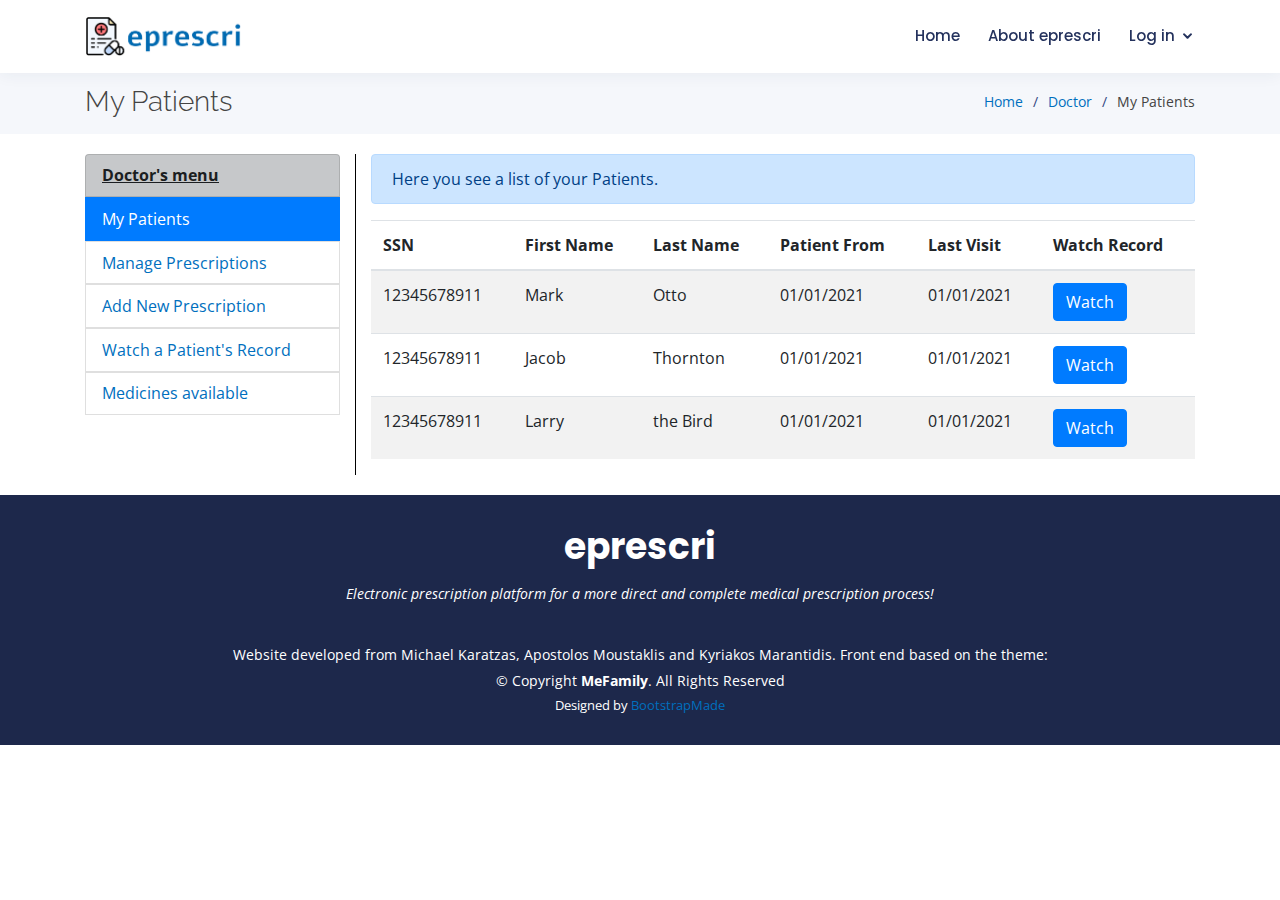
==== doctor/index.html @ 3eaae7f1 "Added basic front end of doctor user, added some php scripts for doctor functionality." ====
<!DOCTYPE html>
<html lang="en">

<head>
  <meta charset="utf-8">
  <meta content="width=device-width, initial-scale=1.0" name="viewport">

  <title>eprescri - elerctronic prescription application platform</title>
  <meta content="" name="description">
  <meta content="" name="keywords">

  <!-- Favicons -->
  <link href="../assets/img/favicon.png" rel="icon">
  <link href="../assets/img/apple-touch-icon.png" rel="apple-touch-icon">

  <!-- Google Fonts -->
  <link href="https://fonts.googleapis.com/css?family=Open+Sans:300,300i,400,400i,600,600i,700,700i|Raleway:300,300i,400,400i,500,500i,600,600i,700,700i|Poppins:300,300i,400,400i,500,500i,600,600i,700,700i" rel="stylesheet">

  <!-- Vendor CSS Files -->
  <link href="../assets/vendor/bootstrap/css/bootstrap.min.css" rel="stylesheet">
  <link href="../assets/vendor/icofont/icofont.min.css" rel="stylesheet">
  <link href="../assets/vendor/boxicons/css/boxicons.min.css" rel="stylesheet">
  <link href="../assets/vendor/animate.css/animate.min.css" rel="stylesheet">
  <link href="../assets/vendor/remixicon/remixicon.css" rel="stylesheet">
  <link href="../assets/vendor/owl.carousel/assets/owl.carousel.min.css" rel="stylesheet">
  <link href="../assets/vendor/venobox/venobox.css" rel="stylesheet">

  <!-- Template Main CSS File -->
  <link href="../assets/css/custom.css" rel="stylesheet">
  <link href="../assets/css/style.css" rel="stylesheet">


  <!-- =======================================================
  * Template Name: MeFamily - v2.2.0
  * Template URL: https://bootstrapmade.com/family-multipurpose-html-bootstrap-template-free/
  * Author: BootstrapMade.com
  * License: https://bootstrapmade.com/license/
  ======================================================== -->
</head>

<body>

  <!-- ======= Header ======= -->
  <header id="header" class="fixed-top">
    <div class="container d-flex align-items-center">

      <!-- <h1 class="logo mr-auto"><a href="index.html">Me &amp; Family</a></h1> -->
      <!-- Uncomment below if you prefer to use an image logo -->
      <a href="../index.html" class="logo mr-auto"><img src="../assets/img/eprescri-logo.png" alt="" class="img-fluid"></a>

      <nav class="nav-menu d-none d-lg-block">
        <ul>
          <li><a href="../index.html">Home</a></li>
          <li><a href="../index.html#about">About eprescri</a></li>
          <!-- <li><a href="#">Medicines available</a></li>
          <li><a href="#">Medicines' Companies</a></li> -->
          <li class="drop-down"><a href="#log-in">Log in</a>
            <ul>
              <li><a href="#">Log in as Doctor</a></li>
              <li><a href="#">Log in as Pharmacy</a></li>
              <li><a href="#">Log in as Patient</a></li>
              <li><a href="#">Log in as Company</a></li>
            </ul>
          </li>
          <!-- <li><a href="contact.html">Contact</a></li> -->

        </ul>
      </nav><!-- .nav-menu -->

    </div>
  </header><!-- End Header -->




  <!-- ======= Breadcrumbs ======= -->
  <section id="breadcrumbs" class="breadcrumbs">
    <div class="container">

      <div class="d-flex justify-content-between align-items-center">
        <h2>My Patients</h2>
        <ol>
          <li><a href="../index.html">Home</a></li>
          <li><a href="#">Doctor</a></li>
          <li>My Patients</li>
        </ol>
      </div>

    </div>
  </section><!-- End Breadcrumbs -->

  <!-- ======= Menu - Patients' List Section ======= -->
  <section id="doc-area" >
    <div class="container">

      <div class="row">

        <!-- Doctor's Submenu -->
        <div class="col-sm-3">
          <ul class="list-group">
            <li class="list-group-item list-group-item-dark "><strong><u>Doctor's menu</u></strong></li>
            <a href="index.html"><li class="list-group-item active">My Patients</li></a>
            <a href="prescriptions.html"><li class="list-group-item">Manage Prescriptions</li></a>
            <a href="newprescription.html"><li class="list-group-item">Add New Prescription</li></a>
            <a href="watchapatient.php"><li class="list-group-item">Watch a Patient's Record</li></a>
            <a href="available_meds.php"><li class="list-group-item">Medicines available</li></a>
          </ul>

        </div>


         <!-- Doctor's main Content -->
        <div class="col-sm-9 doc-area-main">
          <div class="alert alert-primary" role="alert">
            Here you see a list of your Patients.
          </div>

          <table class="table table-striped">
            <thead>
              <tr>

                <th scope="col">SSN</th>
                <th scope="col">First Name</th>
                <th scope="col">Last Name</th>
                <th scope="col">Patient From</th>
                <th scope="col">Last Visit</th>
                <th scope="col">Watch Record</th>
              </tr>
            </thead>
            <tbody>
              <tr>

                <td>12345678911</td>
                <td>Mark</td>
                <td>Otto</td>
                <td>01/01/2021</td>
                <td>01/01/2021</td>
                <td><button type="button" class="btn btn-primary">Watch</button></td>
              </tr>
              <tr>

                <td>12345678911</td>
                <td>Jacob</td>
                <td>Thornton</td>
                <td>01/01/2021</td>
                <td>01/01/2021</td>
                <td><button type="button" class="btn btn-primary">Watch</button></td>
              </tr>
              <tr>

                <td>12345678911</td>
                <td>Larry</td>
                <td>the Bird</td>
                <td>01/01/2021</td>
                <td>01/01/2021</td>
                <td><button type="button" class="btn btn-primary">Watch</button></td>
              </tr>
            </tbody>
          </table>
        </div>


        <!-- <div class="col-md-6 d-flex align-items-stretch">
          <div class="card">
            <div class="card-img">
              <img src="assets/img/events-2.jpg" alt="...">
            </div>
            <div class="card-body">
              <h5 class="card-title">James 6th Birthday</h5>
              <p class="font-italic text-center">Sunday, November 15th at 7:00 pm</p>
              <p class="card-text">Sed ut perspiciatis unde omnis iste natus error sit voluptatem doloremque laudantium, totam rem aperiam, eaque ipsa quae ab illo inventore veritatis et quasi architecto beatae vitae dicta sunt explicabo</p>
            </div>
          </div> -->

        </div>
      </div>

    </div>
  </section><!-- End Event List Section -->

</main><!-- End #main -->
  <!-- End Patients Section -->

  <!-- ======= Footer ======= -->
  <footer id="footer">
    <div class="container">
      <h3>eprescri</h3>
      <p>Electronic prescription platform for a more direct and complete medical prescription process!</p>
      <!-- <div class="social-links">
        <a href="#" class="twitter"><i class="bx bxl-twitter"></i></a>
        <a href="#" class="facebook"><i class="bx bxl-facebook"></i></a>
        <a href="#" class="instagram"><i class="bx bxl-instagram"></i></a>
        <a href="#" class="google-plus"><i class="bx bxl-skype"></i></a>
        <a href="#" class="linkedin"><i class="bx bxl-linkedin"></i></a>
      </div> -->
      <div class="copyright">
        Website developed from Michael Karatzas, Apostolos Moustaklis and Kyriakos Marantidis. Front end based on the theme:
      </div>
      <div class="copyright">
        &copy; Copyright <strong><span>MeFamily</span></strong>. All Rights Reserved
      </div>
      <div class="credits">
        <!-- All the links in the footer should remain intact. -->
        <!-- You can delete the links only if you purchased the pro version. -->
        <!-- Licensing information: https://bootstrapmade.com/license/ -->
        <!-- Purchase the pro version with working PHP/AJAX contact form: https://bootstrapmade.com/family-multipurpose-html-bootstrap-template-free/ -->
        Designed by <a href="https://bootstrapmade.com/">BootstrapMade</a>
      </div>
    </div>
  </footer><!-- End Footer -->

  <a href="#" class="back-to-top"><i class="icofont-simple-up"></i></a>

  <!-- Vendor JS Files -->
  <script src="../assets/vendor/jquery/jquery.min.js"></script>
  <script src="../assets/vendor/bootstrap/js/bootstrap.bundle.min.js"></script>
  <script src="../assets/vendor/jquery.easing/jquery.easing.min.js"></script>
  <script src="../assets/vendor/php-email-form/validate.js"></script>
  <script src="../assets/vendor/owl.carousel/owl.carousel.min.js"></script>
  <script src="../assets/vendor/venobox/venobox.min.js"></script>
  <script src="../assets/vendor/isotope-layout/isotope.pkgd.min.js"></script>

  <!-- Template Main JS File -->
  <script src="../assets/js/main.js"></script>

</body>

</html>
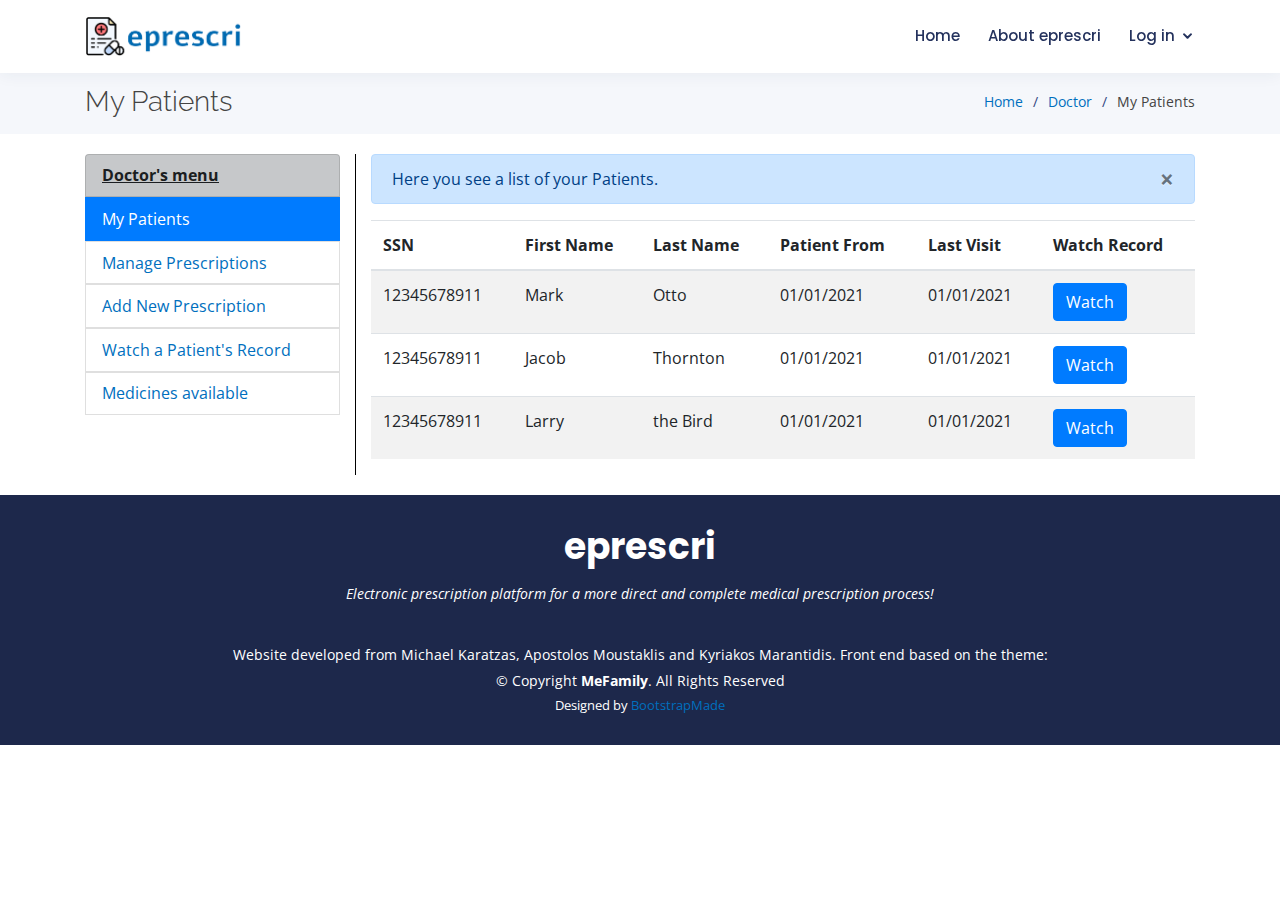
==== commit d5419f61: "added login page and fixed to doctor." ====
--- a/doctor/index.html
+++ b/doctor/index.html
@@ -56,10 +56,10 @@
           <li><a href="#">Medicines' Companies</a></li> -->
           <li class="drop-down"><a href="#log-in">Log in</a>
             <ul>
-              <li><a href="#">Log in as Doctor</a></li>
-              <li><a href="#">Log in as Pharmacy</a></li>
-              <li><a href="#">Log in as Patient</a></li>
-              <li><a href="#">Log in as Company</a></li>
+              <li><a href="../login.html">Log in as Doctor</a></li>
+              <li><a href="../login.html">Log in as Pharmacy</a></li>
+              <li><a href="../login.html">Log in as Patient</a></li>
+              <li><a href="../login.html">Log in as Company</a></li>
             </ul>
           </li>
           <!-- <li><a href="contact.html">Contact</a></li> -->
@@ -113,6 +113,9 @@
         <div class="col-sm-9 doc-area-main">
           <div class="alert alert-primary" role="alert">
             Here you see a list of your Patients.
+            <button type="button" class="close" data-dismiss="alert" aria-label="Close">
+              <span aria-hidden="true">&times;</span>
+            </button>
           </div>
 
           <table class="table table-striped">
